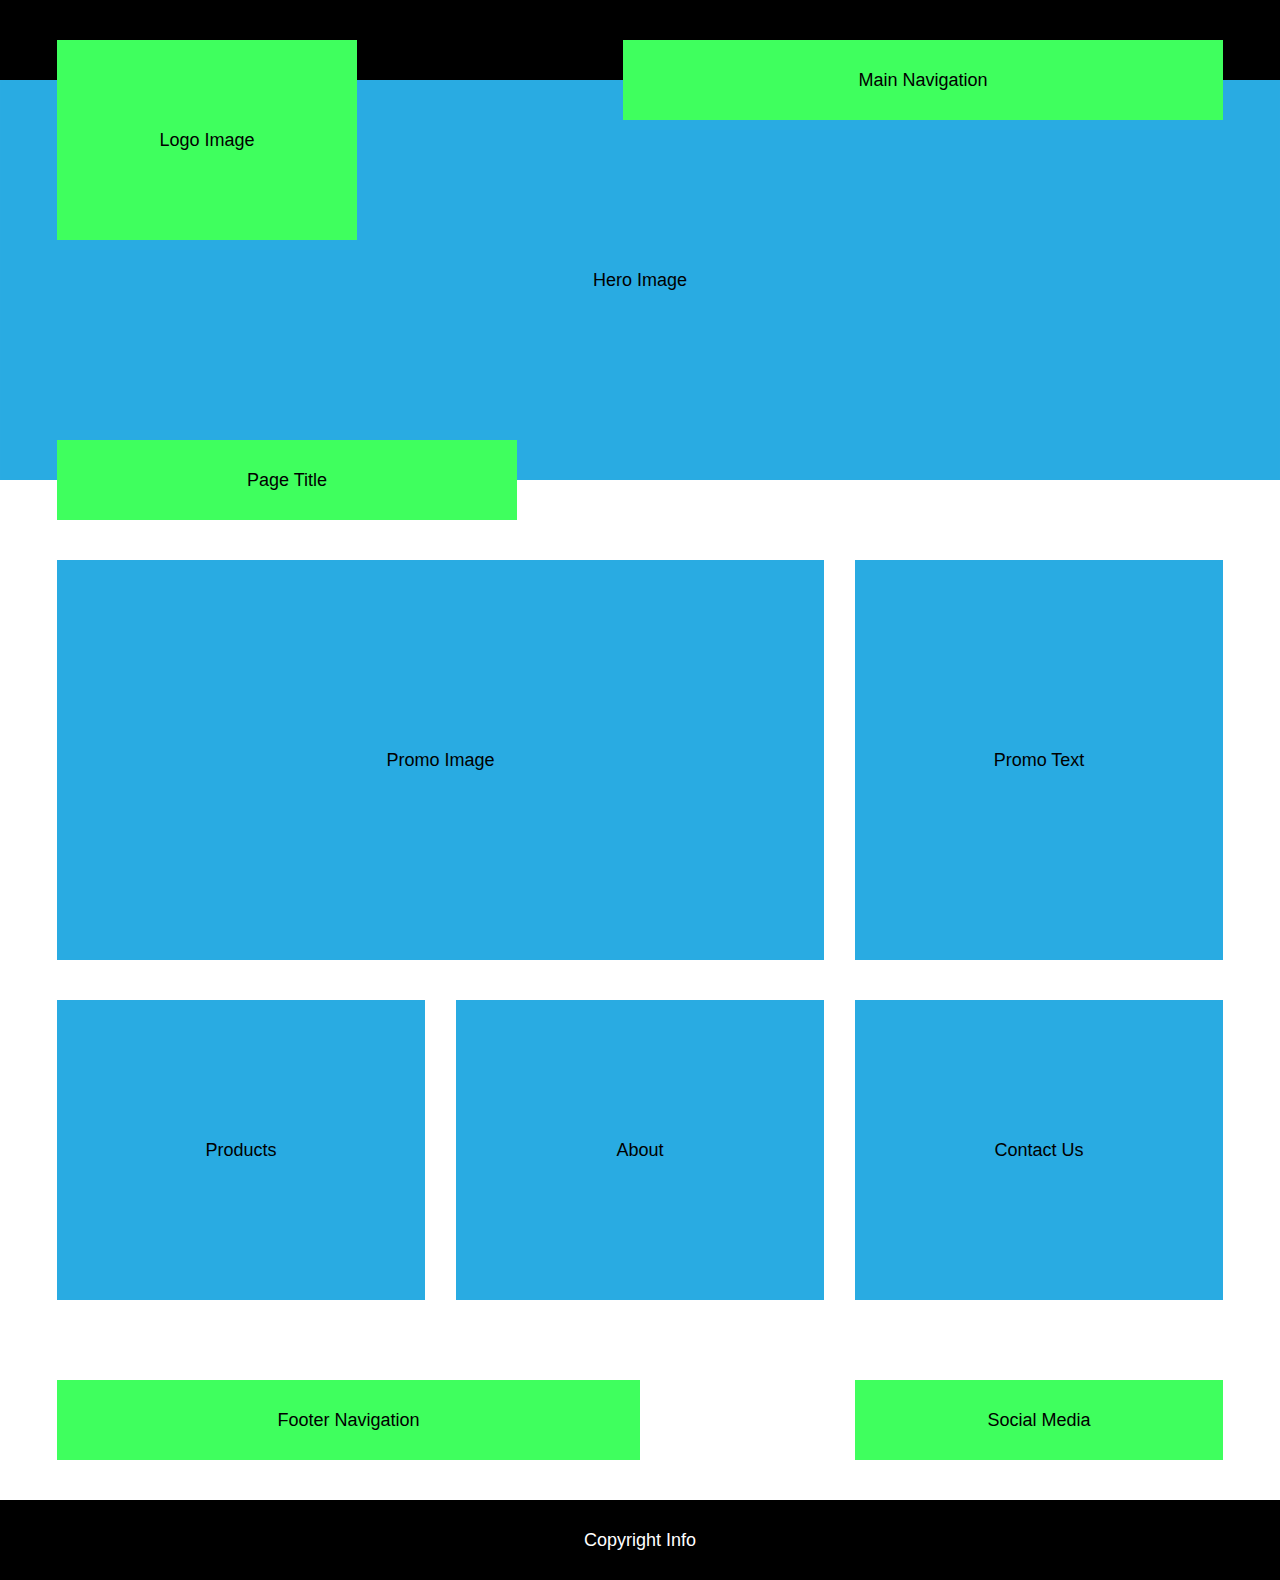
==== index.html @ 30bb465f "transfered files and added pages to wireframe" ====
<!DOCTYPE html>
<html lang="en">
<head> 
	<meta charset="utf-8">
	<title>Tuck's Rolling Rock</title>
	<link rel="stylesheet" type="text/css" href="css/reset.css">
	<link rel="stylesheet" type="text/css" href="css/main.css">
	<!--[if lt IE 9]>
		<script src="js/htm5shiv.js"></script>
	<[end if]-->
</head>
<body>
<h1 class="hidden">Tuck's Rolling Rock</h1>
<!-- outside wraper to be 100% width -->
	<div class="topBar"></div>
	<div class="heroImg">Hero Image</div>

<!-- Start Header -->
	<header>
		<h2 class="hidden">Main Navigation</h2>						
		<div class="navCon">
			<div class="navFlex">
				<div class="logo">Logo Image</div>
				<div class="mainNav">Main Navigation</div>
			</div>
		</div>
		<div class="titleCon">
			<h2 class="title">Page Title</h2>
		</div>
	</header>

<!-- Start Wrapper -->
<div class="container">

<!-- Start Content -->
	<section class="promoCon">
		<h2 class="hidden">Promo Content</h2>
		<div class="promoImg">Promo Image</div>
		<div class="promoText">Promo Text</div>
	</section>
	<section class="contentCon">
		<h2 class="hidden">Page Selections</h2>
		<div class="content">Products</div>
		<div class="content">About</div>
		<div class="content">Contact Us</div>
	</section>

<!-- Start Footer -->
	<footer class="footerCon">
		<h2 class="hidden">Main Footer</h2>
		<div class="footerNav">Footer Navigation</div>
		<div class="social">Social Media</div>
	</footer>
</div> <!-- end Container -->

<!-- outside container to be 100% width -->
	<section class="copyright">
		<h2>Copyright Info</h2>
	</section>

<script src="js/main.js"></script>
</body>
</html>
---- css/main.css ----
@charset = "UTF-8";

a:link, a:visited, a:active { 
 	text-decoration:none;	
}

body{
	width: 100%;
	font-family: Arial, Helvetica, sans-serif;
	margin: 0 auto;
	font-size: 18px;
	color:black;
}

header {
	width: 1166px;
	margin: 0 auto;
	position: relative;
}

.hidden {
	display: none;
}

.container {
	width: 1166px;
	margin: 0 auto;
}

/*Header Background */

.topBar {
	background-color: black;
	width: 100%;
	height: 80px;
}

.heroImg {
	background-image: url(../images/blueBG.svg);
	line-height: 400px;
	text-align: center;
	width: 100%;
	height: 400px;
	margin: 0 auto;
}

/* Header Start */ 

.navCon {
	margin-top: -440px;
	width: 1166px;
	position: absolute;
}

.navFlex {
	display: flex;
	flex-direction: row;
	justify-content: space-between;	
}
.logo {
	background-color: #3FFF5E ;
	width: 300px;
	height: 200px;
	line-height:200px;
	text-align: center;
}

.mainNav {
	background-color:#3FFF5E ;
	width:600px;
	height:80px ;
	line-height: 80px;
	text-align: center;
}

/* Bottom Section */

.titleCon {
	bottom:-40px;
	width: 1166px;
	position: absolute;
}

.title {
	background-color: #3FFF5E;
	width: 460px;
	height: 80px ;
	line-height: 80px ;
	text-align: center;
}

/* Header End */


/*  Start of Content  */

.promoCon {
	margin-top: 80px;
	display: flex;
	flex-direction: row;
	justify-content: space-between;
}

.promoImg {
	background-color: #29ABE2;
	width: 767px;
	height: 400px;
	line-height: 400px ;
	text-align: center;
}

.promoText {
	background-color: #29ABE2;
	width: 368px;
	height: 400px;
	line-height: 400px ;
	text-align: center;
}

.contentCon {
	margin-top: 40px; 
	display: flex;
	flex-direction: row;
	justify-content: space-between;
}

.content {
	background-color: #29ABE2;
	width: 368px;
	height: 300px;
	line-height: 300px ;
	text-align: center;	
}

/*  Start Footer  */

.footerCon {
	margin-top: 80px;
	display: flex;
	flex-direction: row;
	justify-content: space-between;
}

.footerNav {
	background-color: #3FFF5E;
	width: 583px;
	height: 80px;
	line-height: 80px;
	text-align: center;	
}

.social {
	background-color: #3FFF5E;
	width: 368px;
	height: 80px;
	line-height: 80px;
	text-align: center;	
}

.copyright {
	margin-top: 40px;
	background-color: black;
	width: 100%;
	height: 80px;
	line-height: 80px;
	text-align: center;
	color: white;
}

/* Page 2 */

.video {
	margin-top: 80px;
	background-color: #29ABE2;
	width: 100%;
	height: 600px;
	line-height: 600px ;
	text-align: center;	
}

.promoContentCon {
	display: flex;
	flex-direction: row;
	justify-content: space-between;
	flex-wrap: wrap;
}

.promoContent {
	margin-top: 40px;
	background-color: #29ABE2;
	width: 568px;
	height: 400px;
	line-height: 400px ;
	text-align: center;	
}
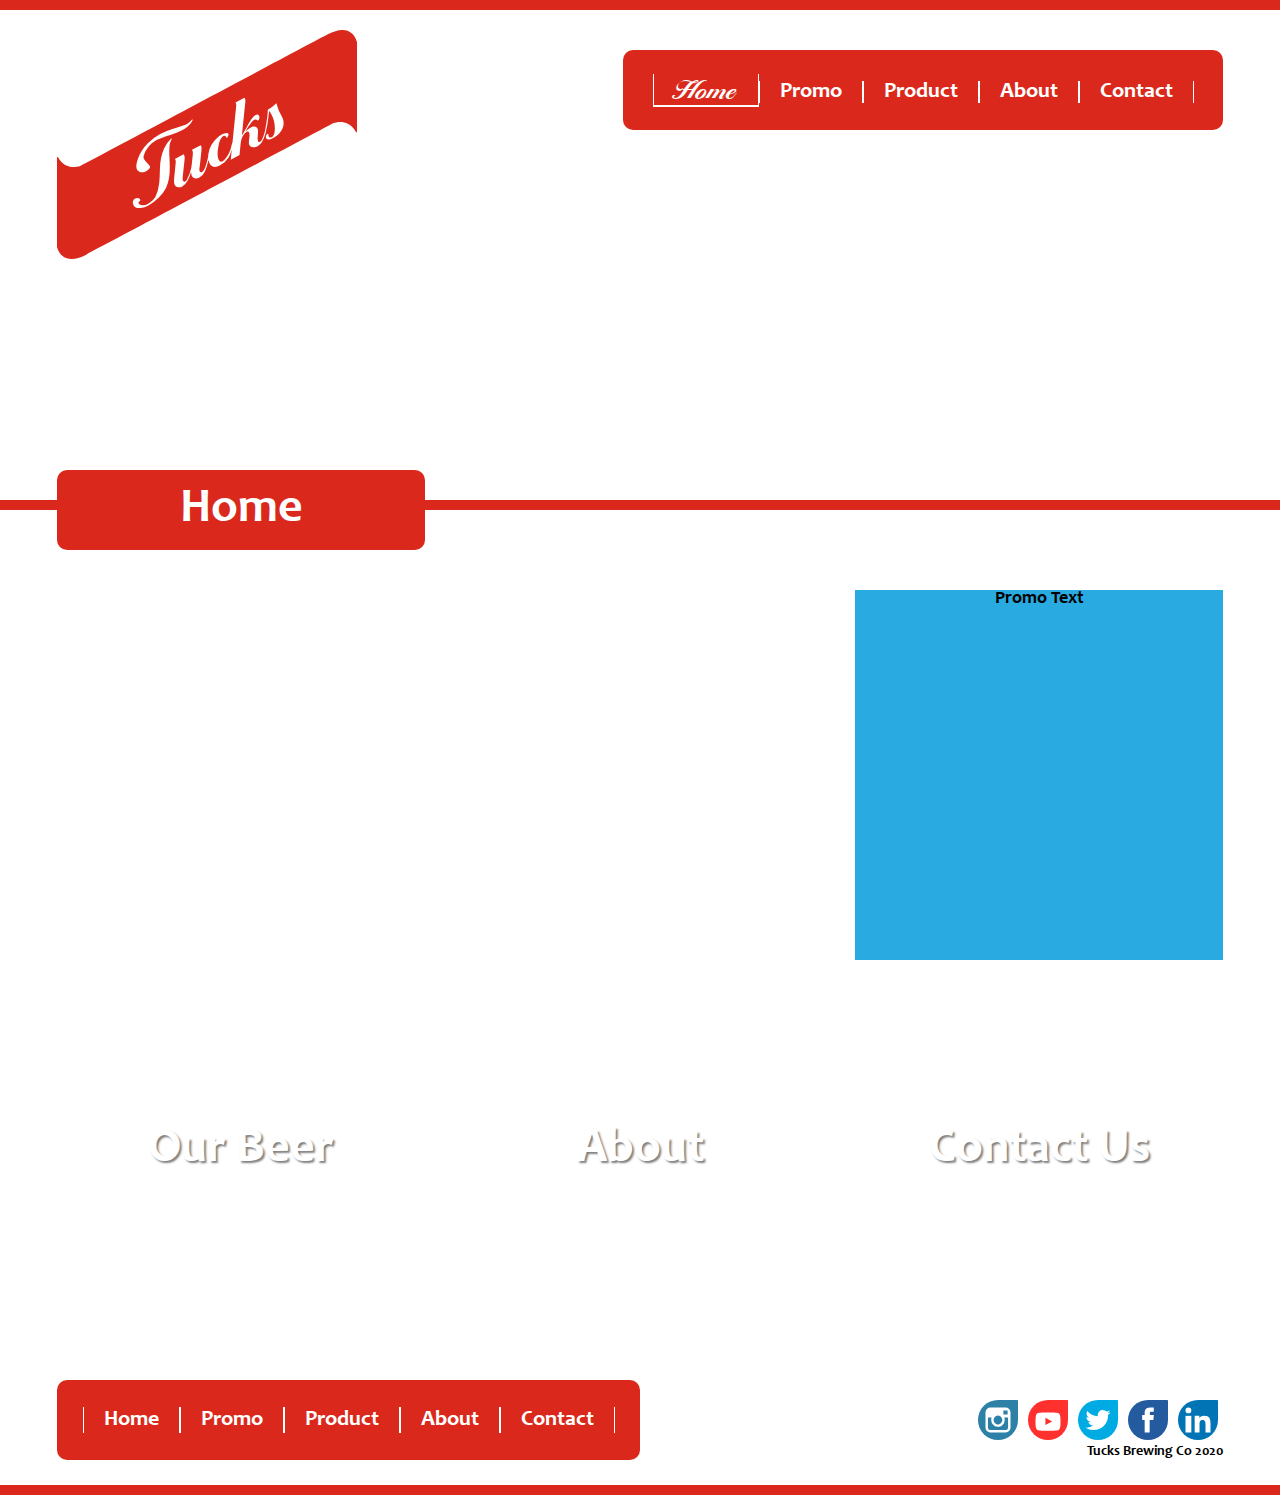
==== commit d5e2bfd1: "Merge pull request #4 from gavinbrown025/gb.newPages" ====
--- a/index.html
+++ b/index.html
@@ -1,8 +1,8 @@
 <!DOCTYPE html>
 <html lang="en">
-<head> 
+<head>
 	<meta charset="utf-8">
-	<title>Tuck's Rolling Rock</title>
+	<title>Tuck's Red Stripe</title>
 	<link rel="stylesheet" type="text/css" href="css/reset.css">
 	<link rel="stylesheet" type="text/css" href="css/main.css">
 	<!--[if lt IE 9]>
@@ -10,22 +10,32 @@
 	<[end if]-->
 </head>
 <body>
-<h1 class="hidden">Tuck's Rolling Rock</h1>
+<h1 class="hidden">Tuck's Red Stripe</h1>
 <!-- outside wraper to be 100% width -->
 	<div class="topBar"></div>
-	<div class="heroImg">Hero Image</div>
+	<div class="heroImg"></div>
+	<div class="topBar"></div>
+
 
 <!-- Start Header -->
 	<header>
 		<h2 class="hidden">Main Navigation</h2>						
 		<div class="navCon">
 			<div class="navFlex">
-				<div class="logo">Logo Image</div>
-				<div class="mainNav">Main Navigation</div>
+				<a href="index.html" class="logo"><img src="images/logoRed.svg" alt="Logo Image"></a>
+				<div class="mainNav">
+					<ul>
+						<li><a class="active" href="index.html">Home</a></li>
+						<li><a href="promo.html">Promo</a></li>
+						<li><a href="product.html">Product</a></li>
+						<li><a href="about.html">About</a></li>
+						<li><a href="contact.html">Contact</a></li>
+					</ul>
+				</div>
 			</div>
 		</div>
 		<div class="titleCon">
-			<h2 class="title">Page Title</h2>
+			<h2 class="title">Home</h2>
 		</div>
 	</header>
 
@@ -35,28 +45,47 @@
 <!-- Start Content -->
 	<section class="promoCon">
 		<h2 class="hidden">Promo Content</h2>
-		<div class="promoImg">Promo Image</div>
+		<div class="promoImg"></div>
 		<div class="promoText">Promo Text</div>
 	</section>
 	<section class="contentCon">
 		<h2 class="hidden">Page Selections</h2>
-		<div class="content">Products</div>
-		<div class="content">About</div>
-		<div class="content">Contact Us</div>
+		<a href="#" class="content beerLink" >Our Beer</a>
+		<a href="#" class="content aboutLink">About</a>
+		<a href="#" class="content contactLink">Contact Us</a>
 	</section>
 
 <!-- Start Footer -->
 	<footer class="footerCon">
 		<h2 class="hidden">Main Footer</h2>
-		<div class="footerNav">Footer Navigation</div>
-		<div class="social">Social Media</div>
+		
+		<div class="footerNav">
+			<ul>
+				<li><a href="index.html">Home</a></li>
+				<li><a href="promo.html">Promo</a></li>
+				<li><a href="product.html">Product</a></li>
+				<li><a href="about.html">About</a></li>
+				<li><a href="contact.html">Contact</a></li>
+			</ul>
+		</div>
+
+		<div class="footerRight">
+			<ul class="social">
+				<li><a href=""><img src="images/social1.svg"></a></li>
+				<li><a href=""><img src="images/social2.svg"></a></li>
+				<li><a href=""><img src="images/social3.svg"></a></li>
+				<li><a href=""><img src="images/social4.svg"></a></li>
+				<li><a href=""><img src="images/social5.svg"></a></li>
+			</ul>		
+			<section class="copyright">
+				<h2>Tucks Brewing Co 2020</h2>
+			</section>
+		</div>
+
 	</footer>
 </div> <!-- end Container -->
-
+<div class="topBar"></div>
 <!-- outside container to be 100% width -->
-	<section class="copyright">
-		<h2>Copyright Info</h2>
-	</section>
 
 <script src="js/main.js"></script>
 </body>
--- a/css/main.css
+++ b/css/main.css
@@ -1,12 +1,48 @@
 @charset = "UTF-8";
 
-a:link, a:visited, a:active { 
- 	text-decoration:none;	
+@font-face {
+    font-family: "Ballantines Script";
+    src: url('../fonts/Ballantines-Script-webfont.eot');
+    src: url('../fonts/Ballantines-Script-webfont.eot?#iefix') format('embedded-opentype'),
+         url('../fonts/Ballantines-Script-webfont.woff') format('woff'),
+         url('../fonts/Ballantines Script.ttf') format('truetype'),
+         url('../fonts-Ballantines-Script-webfont.svg#BallantinesScript') format('svg');
+    font-weight: normal;
+    font-style: normal;
+}
+
+@font-face {
+    font-family: "Candarab";
+    src: url('../fonts/Candarab-webfont.eot');
+    src: url('../fonts/Candarab-webfont.eot?#iefix') format('embedded-opentype'),
+         url('../fonts/Candarab-webfont.woff') format('woff'),
+         url('../fonts/Candarab.ttf') format('truetype'),
+         url('../fonts-Candarab-webfont.svg#Candarab') format('svg');
+    font-weight: normal;
+    font-style: normal;
+}
+
+
+@font-face {
+    font-family: "ebrimabd";
+    src: url('../fonts/ebrimabd-webfont.eot');
+    src: url('../fonts/ebrimabd-webfont.eot?#iefix') format('embedded-opentype'),
+         url('../fonts/ebrimabd-webfont.woff') format('woff'),
+         url('../fonts/ebrimabd.ttf') format('truetype'),
+         url('../fonts-ebrimabd-webfont.svg#Ebrima') format('svg');
+    font-weight: normal;
+    font-style: normal;
+}
+
+
+a:link, a:visited, a:active {
+ 	text-decoration:none;
+ 	color: #fff ;	
 }
 
 body{
 	width: 100%;
-	font-family: Arial, Helvetica, sans-serif;
+	font-family: "Candarab", "ebrima", sans-serif;
 	margin: 0 auto;
 	font-size: 18px;
 	color:black;
@@ -18,10 +54,31 @@
 	position: relative;
 }
 
+h2 {
+	font-family: "ebrima", "Candarab", sans-serif;
+	font-size: 48px;
+	font-weight: bold;
+	color: #fff;
+}
+
+
+a {
+	text-decoration: none;
+	font-size: 22px;
+}
+
 .hidden {
 	display: none;
 }
 
+.active {
+	font-family: "Ballantines Script";
+	font-size:26px;
+	font-weight: bold;
+	border-bottom: solid 2px #fff;
+
+}
+
 .container {
 	width: 1166px;
 	margin: 0 auto;
@@ -30,24 +87,25 @@
 /*Header Background */
 
 .topBar {
-	background-color: black;
-	width: 100%;
-	height: 80px;
+	background-color: #da291c;
+	width: 100%;
+	height: 10px;
 }
 
 .heroImg {
-	background-image: url(../images/blueBG.svg);
-	line-height: 400px;
-	text-align: center;
-	width: 100%;
-	height: 400px;
+	background-image: url(../images/hero.jpg);
+	background-repeat: no-repeat;
+	background-size: cover;
+	text-align: center;
+	width: 100%;
+	height: 490px;
 	margin: 0 auto;
 }
 
 /* Header Start */ 
 
 .navCon {
-	margin-top: -440px;
+	margin-top: -460px;
 	width: 1166px;
 	position: absolute;
 }
@@ -58,20 +116,42 @@
 	justify-content: space-between;	
 }
 .logo {
-	background-color: #3FFF5E ;
+	margin-top: -20px;
 	width: 300px;
 	height: 200px;
-	line-height:200px;
-	text-align: center;
 }
 
 .mainNav {
-	background-color:#3FFF5E ;
+	background-color:#da291c ;
 	width:600px;
 	height:80px ;
 	line-height: 80px;
-	text-align: center;
-}
+	border-radius: 10px;
+	text-align: center;
+}
+
+.mainNav ul {
+	margin: 0 auto;
+	display: flex;
+	flex-direction: row;
+	justify-content: center;
+	align-items: center;
+
+}
+
+.mainNav ul li a {
+	color: #fff ;
+	padding: 0 20px;
+	border-right:solid 1px #fff;
+	border-left: solid 1px #fff;
+}
+
+.mainNav ul li a:hover {
+	border-bottom: solid 4px #fff;
+	transition: border 0.2s ease-in-out;
+}
+
+
 
 /* Bottom Section */
 
@@ -82,11 +162,12 @@
 }
 
 .title {
-	background-color: #3FFF5E;
-	width: 460px;
+	background-color: #da291c;
+	width: 368px;
 	height: 80px ;
 	line-height: 80px ;
 	text-align: center;
+	border-radius: 10px;
 }
 
 /* Header End */
@@ -102,18 +183,19 @@
 }
 
 .promoImg {
-	background-color: #29ABE2;
+	background-image: url(../images/promo1.jpg);
+	background-size: cover;
+	background-repeat: no-repeat;
 	width: 767px;
-	height: 400px;
-	line-height: 400px ;
-	text-align: center;
-}
+	height: 370px;
+	text-align: center;
+}
+
 
 .promoText {
 	background-color: #29ABE2;
 	width: 368px;
-	height: 400px;
-	line-height: 400px ;
+	height: 370px;
 	text-align: center;
 }
 
@@ -124,13 +206,32 @@
 	justify-content: space-between;
 }
 
-.content {
-	background-color: #29ABE2;
+.content {	
 	width: 368px;
 	height: 300px;
 	line-height: 300px ;
-	text-align: center;	
-}
+	text-align: center;
+
+	font-size: 48px;
+	text-shadow: 2px 2px 2px rgba(0,0,0, 0.5);
+}
+
+.beerLink {
+	background-image: url(../images/beer.jpg);
+	background-size: cover;
+	background-repeat: no-repeat; 
+}
+.aboutLink {
+	background-image: url(../images/brewery.jpg);
+	background-size: cover;
+	background-repeat: no-repeat; 
+}
+.contactLink {
+	background-image: url(../images/beach.jpg);
+	background-size: cover;
+	background-repeat: no-repeat; 
+}
+
 
 /*  Start Footer  */
 
@@ -142,29 +243,70 @@
 }
 
 .footerNav {
-	background-color: #3FFF5E;
-	width: 583px;
-	height: 80px;
+	background-color:#da291c ;
+	width:583px;
+	height:80px ;
 	line-height: 80px;
-	text-align: center;	
+	border-radius: 10px;
+	display: flex;
+	flex-direction: row;
+	justify-content:space-between;	 
+}
+
+
+.footerNav ul {
+	margin: 0 auto;
+	display: flex;
+	flex-direction: row;
+	justify-content: center;
+	align-items: center;
+
+}
+
+.footerNav ul li a {
+	color: #fff;
+	padding: 2px 20px;
+	border-right:solid 1px #fff;
+	border-left: solid 1px #fff;
+}
+
+.footerNav ul li a:hover {
+	border-bottom: solid 4px #fff;
+	transition: border 0.2s ease-in-out;
+}
+
+.footerRight {
+	display: flex;	
+	flex-direction: column;
+	justify-content: space-between;
+
 }
 
 .social {
-	background-color: #3FFF5E;
 	width: 368px;
-	height: 80px;
-	line-height: 80px;
-	text-align: center;	
+	height: 60px;
+	text-align: right;
+	display: flex;	
+	flex-direction: row;
+	justify-content: flex-end;
+}
+
+.social img {
+	width: 40px;
+	margin:20px 5px 5px 5px; 
 }
 
 .copyright {
-	margin-top: 40px;
-	background-color: black;
-	width: 100%;
-	height: 80px;
-	line-height: 80px;
-	text-align: center;
-	color: white;
+	margin-top: 5px;
+	width: 100%;
+	height: 40px;  
+
+}
+
+.copyright h2 {
+	color: black;
+	font-size: 14px;
+	text-align: right;	
 }
 
 /* Page 2 */
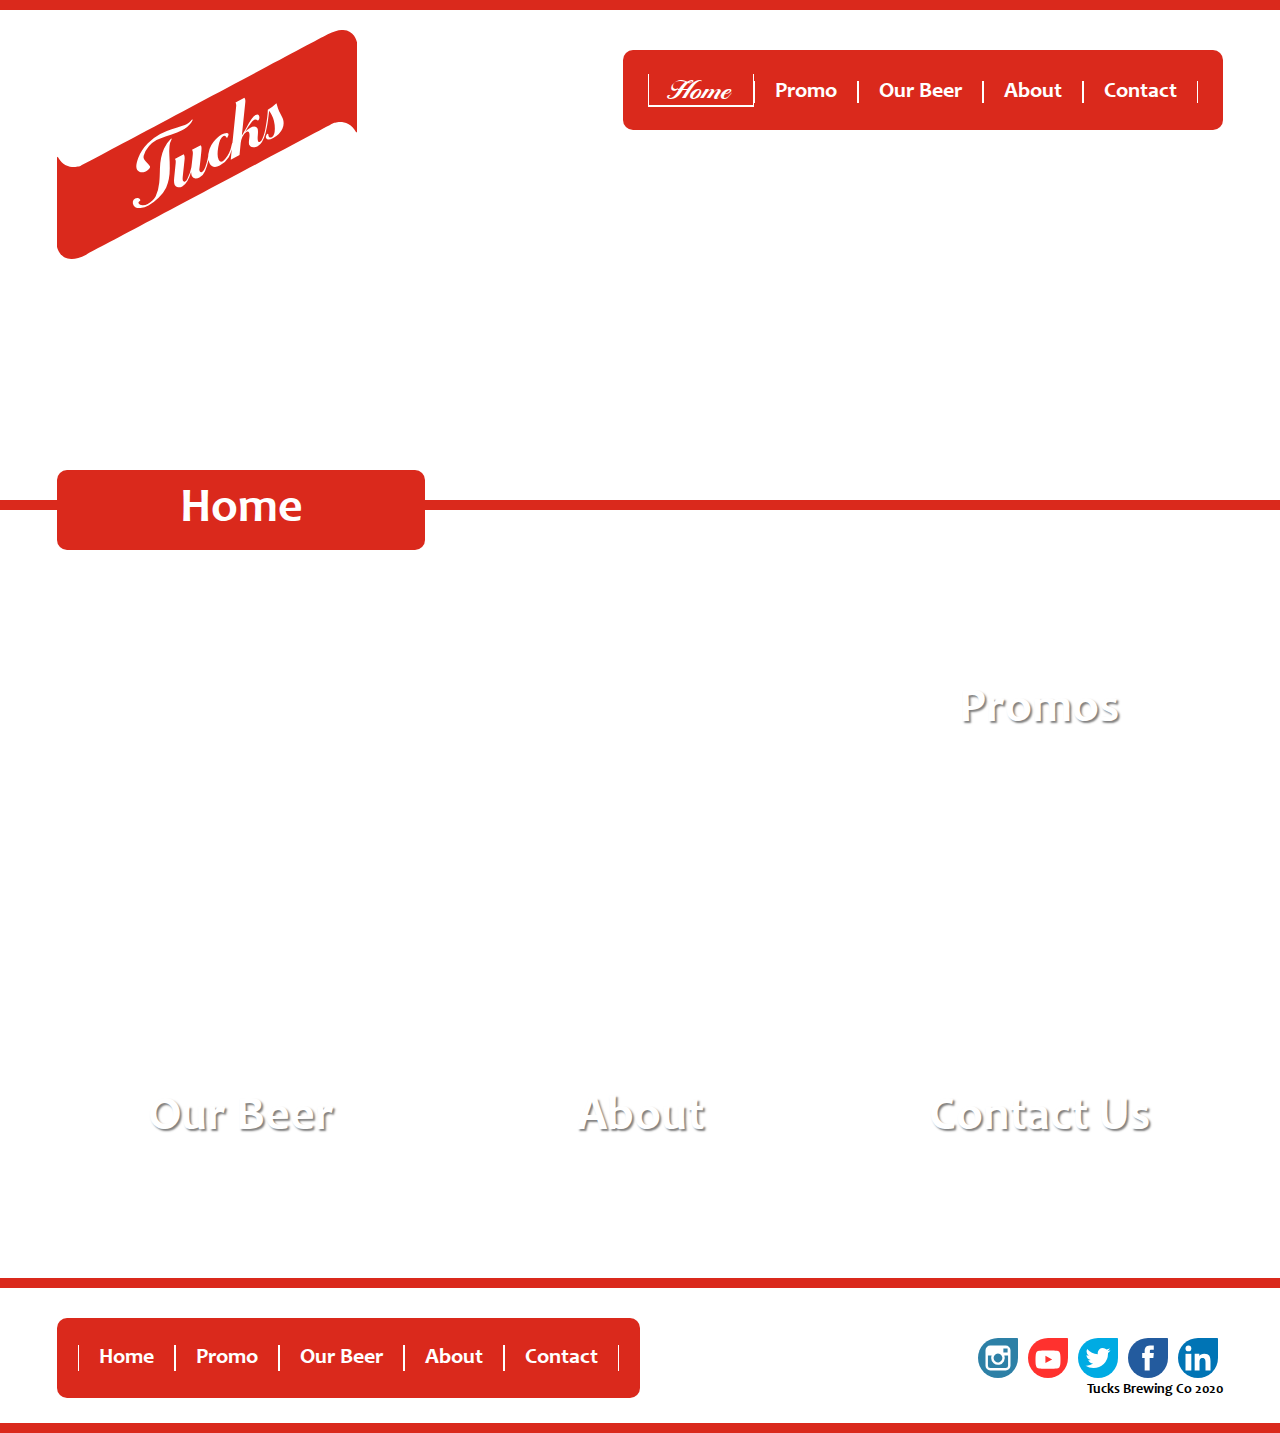
==== commit ae12ff9c: "Merge pull request #5 from gavinbrown025/gb.content" ====
--- a/index.html
+++ b/index.html
@@ -16,7 +16,6 @@
 	<div class="heroImg"></div>
 	<div class="topBar"></div>
 
-
 <!-- Start Header -->
 	<header>
 		<h2 class="hidden">Main Navigation</h2>						
@@ -27,7 +26,7 @@
 					<ul>
 						<li><a class="active" href="index.html">Home</a></li>
 						<li><a href="promo.html">Promo</a></li>
-						<li><a href="product.html">Product</a></li>
+						<li><a href="product.html">Our Beer</a></li>
 						<li><a href="about.html">About</a></li>
 						<li><a href="contact.html">Contact</a></li>
 					</ul>
@@ -46,15 +45,29 @@
 	<section class="promoCon">
 		<h2 class="hidden">Promo Content</h2>
 		<div class="promoImg"></div>
-		<div class="promoText">Promo Text</div>
+		<div class="content promoLink">Promos</div>
 	</section>
+
 	<section class="contentCon">
 		<h2 class="hidden">Page Selections</h2>
-		<a href="#" class="content beerLink" >Our Beer</a>
-		<a href="#" class="content aboutLink">About</a>
-		<a href="#" class="content contactLink">Contact Us</a>
+		
+		<a href="product.html" class="content beerLink">
+			Our Beer
+		</a>
+
+		<a href="about.html" class="content aboutLink">
+			About
+		</a>
+		<a href="contact.html" class="content contactLink">
+			Contact Us
+		</a>
 	</section>
 
+</div> <!-- end Container -->
+
+<div class="topBar"></div>
+
+<div class="container">
 <!-- Start Footer -->
 	<footer class="footerCon">
 		<h2 class="hidden">Main Footer</h2>
@@ -63,7 +76,7 @@
 			<ul>
 				<li><a href="index.html">Home</a></li>
 				<li><a href="promo.html">Promo</a></li>
-				<li><a href="product.html">Product</a></li>
+				<li><a href="product.html">Our Beer</a></li>
 				<li><a href="about.html">About</a></li>
 				<li><a href="contact.html">Contact</a></li>
 			</ul>
@@ -84,6 +97,7 @@
 
 	</footer>
 </div> <!-- end Container -->
+
 <div class="topBar"></div>
 <!-- outside container to be 100% width -->
 
--- a/css/main.css
+++ b/css/main.css
@@ -187,7 +187,7 @@
 	background-size: cover;
 	background-repeat: no-repeat;
 	width: 767px;
-	height: 370px;
+	height: 368px;
 	text-align: center;
 }
 
@@ -195,48 +195,59 @@
 .promoText {
 	background-color: #29ABE2;
 	width: 368px;
-	height: 370px;
+	height: 368px;
 	text-align: center;
 }
 
 .contentCon {
-	margin-top: 40px; 
-	display: flex;
-	flex-direction: row;
-	justify-content: space-between;
-}
+	margin: 40px 0; 
+	display: flex;
+	flex-direction: row;
+	justify-content: space-between;
+}
+
+.beerLink {background-image: url(../images/beer.jpg);}
+.aboutLink {background-image: url(../images/brewery.jpg);}
+.contactLink {background-image: url(../images/beach.jpg);}
+.promoLink {background-image: url(../images/_________.jpg);}
 
 .content {	
 	width: 368px;
-	height: 300px;
-	line-height: 300px ;
-	text-align: center;
-
+	height: 240px;
+	display: flex;
+	flex-direction: row;
+	justify-content: center;
+	align-items: center;
+
+	background-size: cover;
+	background-repeat: no-repeat;
+	background-position: bottom 0 right 0; 
+
+	font-family: "ebrima", "Candarab", sans-serif;
 	font-size: 48px;
-	text-shadow: 2px 2px 2px rgba(0,0,0, 0.5);
-}
-
-.beerLink {
-	background-image: url(../images/beer.jpg);
-	background-size: cover;
-	background-repeat: no-repeat; 
-}
-.aboutLink {
-	background-image: url(../images/brewery.jpg);
-	background-size: cover;
-	background-repeat: no-repeat; 
-}
-.contactLink {
-	background-image: url(../images/beach.jpg);
-	background-size: cover;
-	background-repeat: no-repeat; 
-}
+	font-weight: bold;
+	color: #fff;
+	text-shadow: 2px 2px 2px rgba(0,0,0,.5)
+}
+
+
+
+
+
+/* +++++++   ANIMATION   ++++++++  */
+
+.content:hover {
+	text-shadow: 2px 2px 5px rgba(0,0,0,.5);
+	background-position: top 0 right 0;
+	transition: background-position 2.5s;
+}
+
 
 
 /*  Start Footer  */
 
 .footerCon {
-	margin-top: 80px;
+	margin-top: 30px;
 	display: flex;
 	flex-direction: row;
 	justify-content: space-between;
@@ -309,15 +320,17 @@
 	text-align: right;	
 }
 
-/* Page 2 */
+/* Promo Page */
 
 .video {
 	margin-top: 80px;
-	background-color: #29ABE2;
 	width: 100%;
 	height: 600px;
 	line-height: 600px ;
-	text-align: center;	
+	text-align: center;
+	background-image: url(../images/beerVideo.gif);
+	background-size: cover;
+	background-position: center;
 }
 
 .promoContentCon {
@@ -328,10 +341,230 @@
 }
 
 .promoContent {
-	margin-top: 40px;
+	margin: 40px 0;
 	background-color: #29ABE2;
 	width: 568px;
 	height: 400px;
 	line-height: 400px ;
 	text-align: center;	
-}+}
+
+
+/* Product Page */
+
+.productCon {
+	margin-top: 80px;
+	height: 1760px; 
+}
+
+.product { background-color: #f8f8f8;
+	margin: 40px 0;
+	width: 100%;
+	height:400px;
+	position: relative;
+
+}
+
+
+/* +++++++   ANIMATION   ++++++++  */
+
+
+.beer {
+	position: absolute;
+	
+	left:388px;
+	transition: left 500ms ease-in-out;
+}
+.beer img {width: 100%}
+
+
+.product:hover .beer{
+	left: 620px;
+}
+
+
+
+.label {
+	position: absolute;
+	width:368px;
+	left:388px;
+	
+	transition-property: width, left;
+	transition-duration:500ms;
+	transition-timing-function: ease-in-out; 
+}
+
+.label img { width: 100%; }
+
+
+.product:hover .label{
+	left:318px;
+	width: 150px;
+}
+
+
+
+.product p {
+	text-align: center;
+	font-family: "ebrima", "Candarab", sans-serif;
+	font-size: 30px;
+	font-weight: bold;
+	color: #fff;
+}
+
+.productDesc {
+	width: 368px;
+	padding: 10px;
+
+	position: absolute;
+	left:388px;
+	top: 80px;
+	
+	background-color: #da291c;
+	border-radius: 10px;
+
+	opacity: 0;
+	transition: opacity 500ms ease-in-out;
+}
+
+.product:hover .productDesc{
+	opacity: 1;
+}
+
+
+	/*transition: background 500ms ease-in-out, color 500ms ease-in-out;*/
+
+/* +++++++   ANIMATION   ++++++++  */
+
+
+
+
+
+
+/* Contact Page */
+
+.contactCon {
+	margin-top: 80px; 
+	display: flex;
+	flex-direction: row;
+	justify-content: space-between;
+}
+
+.address {
+	width: 368px;
+	height: 500px;
+	background-color: #f8f8f8;
+	font-family: "ebrimabd", arial, sans-serif;
+	font-size: 42px;
+	line-height: 80px;
+	padding: 5px;
+
+}
+
+.address p {
+	font-family: "ebrima", arial, sans-serif;
+	font-size: 30px;
+	line-height: 60px;	
+}
+
+#map {
+	width: 768px;
+	height: 500px;
+	background-image: url(../images/map.jpg);
+	background-size: cover;
+	background-position: center;
+}
+
+.inquiryCon {
+	display: flex;
+	flex-direction: row;
+	justify-content: space-between;
+}
+
+.inquiryType {
+	width: 368px;
+	height: 80px;
+	border-radius: 10px;
+	margin-top: 40px;
+
+	text-align: center;
+	line-height: 80px;	
+
+	background-color: #da291c;
+
+	font-family: "ebrima", "Candarab", sans-serif;
+	font-size: 36px;
+	font-weight: bold;
+	color: #fff;
+}
+
+form {
+	margin: 40px 0;
+	display: flex;
+	flex-direction: row;
+	justify-content: space-between;
+}
+
+input {
+	background-color: #f8f8f8;
+	padding: 10px;
+	line-height: 40px;
+	font-size: 30px;
+	border-radius: 8px;
+}
+
+textarea {
+	background-color: #f8f8f8;
+	padding: 10px;
+	line-height: 40px;
+	font-size: 30px;
+	border-radius: 8px;
+	font-family: "ebrima", "Candarab", sans-serif; 
+}
+
+
+.formLeft {
+	width: 563px;
+	height: 250px;
+	display: flex;
+	flex-direction: row;
+	justify-content: space-between;
+	align-content: space-between;
+	flex-wrap: wrap;
+}
+
+.name{
+	width: 250px;
+}
+.info {
+	width: 563px;
+}
+
+
+.formRight {
+	width: 563px;
+	height: 250px;
+}
+
+.submitCon{
+	display: flex;
+	flex-direction: row;
+	justify-content: flex-end;
+}
+
+.submit {
+	width: 368px;
+	height: 80px;
+	border-radius: 10px;
+	margin-bottom: 40px;
+
+	background-color: #da291c;
+
+	text-align: center;
+	line-height: 80px;
+	font-family: "ebrima", "Candarab", sans-serif;
+	font-size: 36px;
+	font-weight: bold;
+	color: #fff;;
+}
+
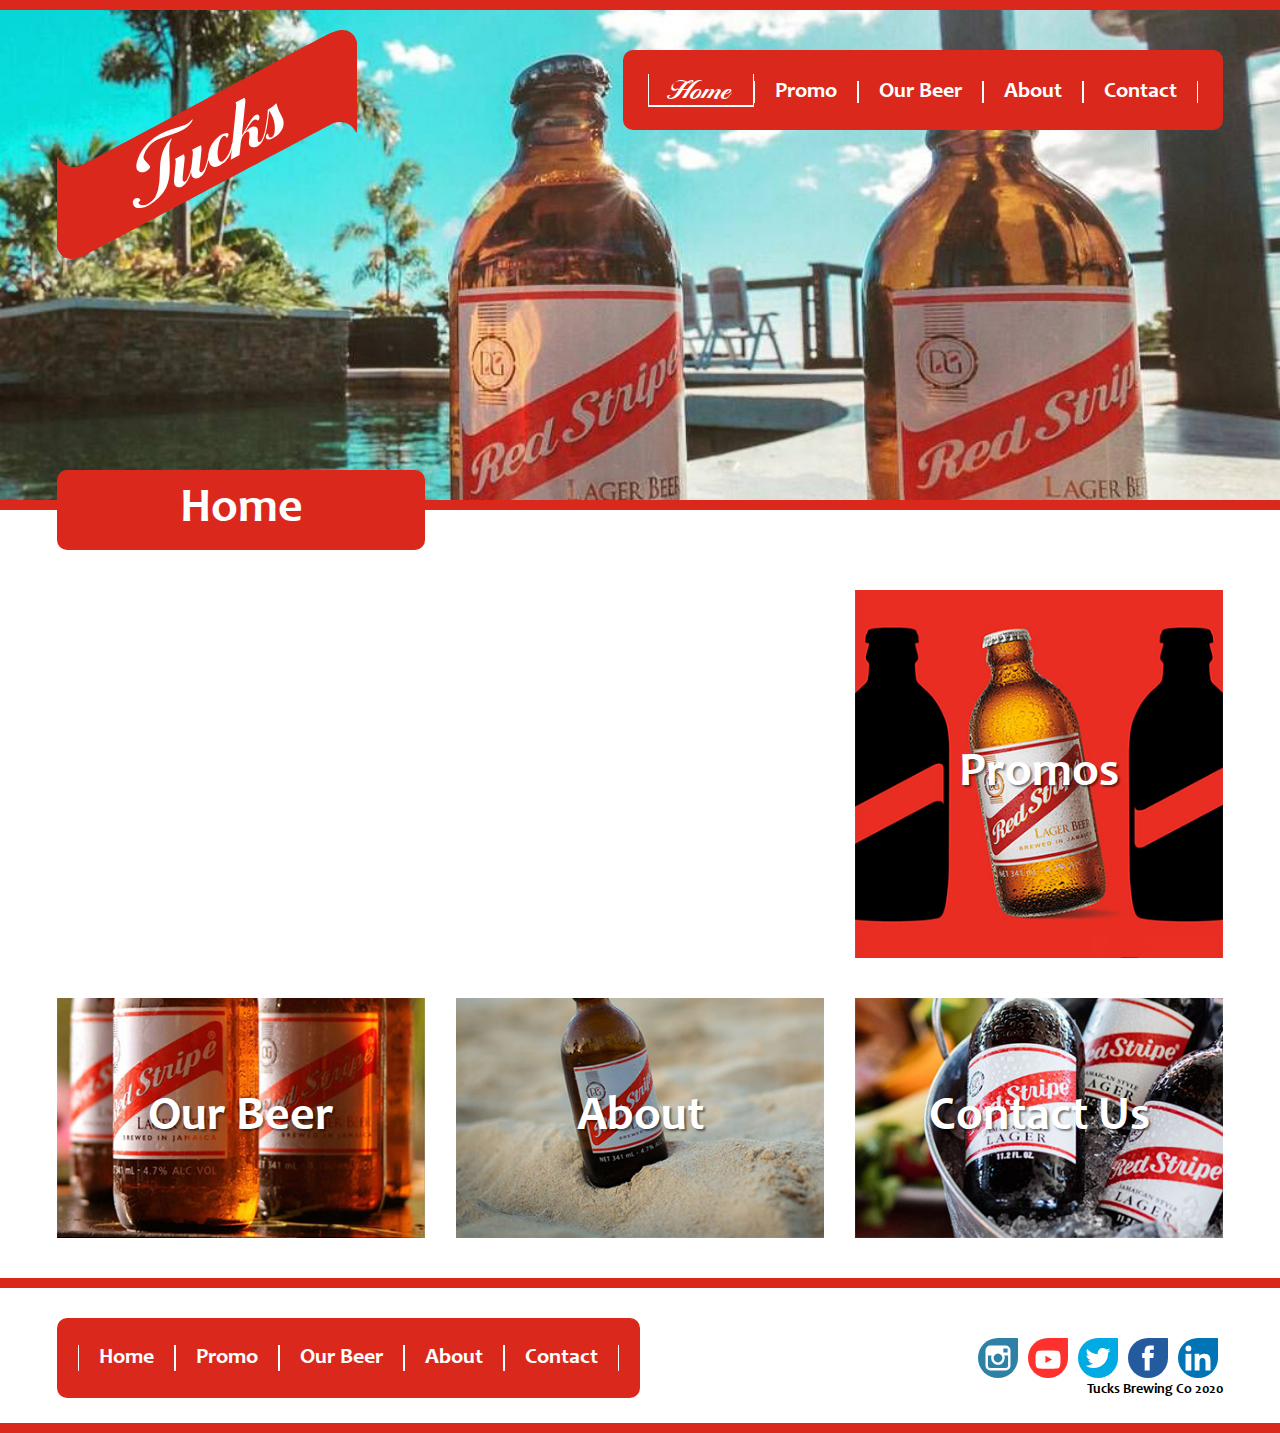
==== commit e5889957: "Merge pull request #6 from gavinbrown025/gb.animation" ====
--- a/index.html
+++ b/index.html
@@ -44,8 +44,8 @@
 <!-- Start Content -->
 	<section class="promoCon">
 		<h2 class="hidden">Promo Content</h2>
-		<div class="promoImg"></div>
-		<div class="content promoLink">Promos</div>
+		<a href="promo.html" class="promoImg"></a>
+		<a href="promo.html" class="content promoLink">Promos</a>
 	</section>
 
 	<section class="contentCon">
--- a/css/main.css
+++ b/css/main.css
@@ -207,9 +207,9 @@
 }
 
 .beerLink {background-image: url(../images/beer.jpg);}
-.aboutLink {background-image: url(../images/brewery.jpg);}
-.contactLink {background-image: url(../images/beach.jpg);}
-.promoLink {background-image: url(../images/_________.jpg);}
+.aboutLink {background-image: url(../images/beach.jpg);}
+.contactLink {background-image: url(../images/brewery.jpg);}
+
 
 .content {	
 	width: 368px;
@@ -231,6 +231,11 @@
 }
 
 
+.promoLink {
+	background-image: url(../images/poster2.jpg);
+	width: 368px;
+	height: 368px;
+}
 
 
 
@@ -239,7 +244,7 @@
 .content:hover {
 	text-shadow: 2px 2px 5px rgba(0,0,0,.5);
 	background-position: top 0 right 0;
-	transition: background-position 2.5s;
+	transition: background-position 5s linear;
 }
 
 
@@ -320,6 +325,7 @@
 	text-align: right;	
 }
 
+
 /* Promo Page */
 
 .video {
@@ -328,10 +334,64 @@
 	height: 600px;
 	line-height: 600px ;
 	text-align: center;
-	background-image: url(../images/beerVideo.gif);
+
+	background-image: url(../images/promoBG.jpg);
 	background-size: cover;
-	background-position: center;
-}
+	background-position: top-right;
+
+	overflow: hidden;
+	position: relative;
+}
+
+.video img {
+	margin-top: 170px;
+}
+
+/* +++++++   ANIMATION   ++++++++  */
+
+@keyframes slide {
+	0% {
+		left: 0;
+	}
+	20% {
+		left: 0;
+	}
+	25% {
+		left: -378px;
+	}
+	45% {
+		left: -378px;
+	}
+	50% {
+		left: -767px;
+	}
+	70% {
+		left:-767px;
+	}
+	75% {
+		left: -1146px;
+	}
+	95% {
+		left: -1146px;
+	}
+	100% {
+		left: -1488px;
+	}
+}
+
+
+
+.slideCon {
+	width: 234%;
+	margin-left: -30px;
+	position: absolute;
+	right:0;
+	animation: slide 10s infinite;	
+}
+
+
+/* +++++++   ANIMATION   ++++++++  */
+
 
 .promoContentCon {
 	display: flex;
@@ -345,7 +405,7 @@
 	background-color: #29ABE2;
 	width: 568px;
 	height: 400px;
-	line-height: 400px ;
+	line-height: 400px;
 	text-align: center;	
 }
 
@@ -362,27 +422,24 @@
 	width: 100%;
 	height:400px;
 	position: relative;
-
-}
-
-
-/* +++++++   ANIMATION   ++++++++  */
-
+}
+
+
+
+/* Transition animation */
 
 .beer {
-	position: absolute;
-	
+	position: absolute;	
 	left:388px;
 	transition: left 500ms ease-in-out;
 }
+
 .beer img {width: 100%}
 
 
 .product:hover .beer{
 	left: 620px;
 }
-
-
 
 .label {
 	position: absolute;
@@ -402,8 +459,6 @@
 	width: 150px;
 }
 
-
-
 .product p {
 	text-align: center;
 	font-family: "ebrima", "Candarab", sans-serif;
@@ -430,9 +485,6 @@
 .product:hover .productDesc{
 	opacity: 1;
 }
-
-
-	/*transition: background 500ms ease-in-out, color 500ms ease-in-out;*/
 
 /* +++++++   ANIMATION   ++++++++  */
 
